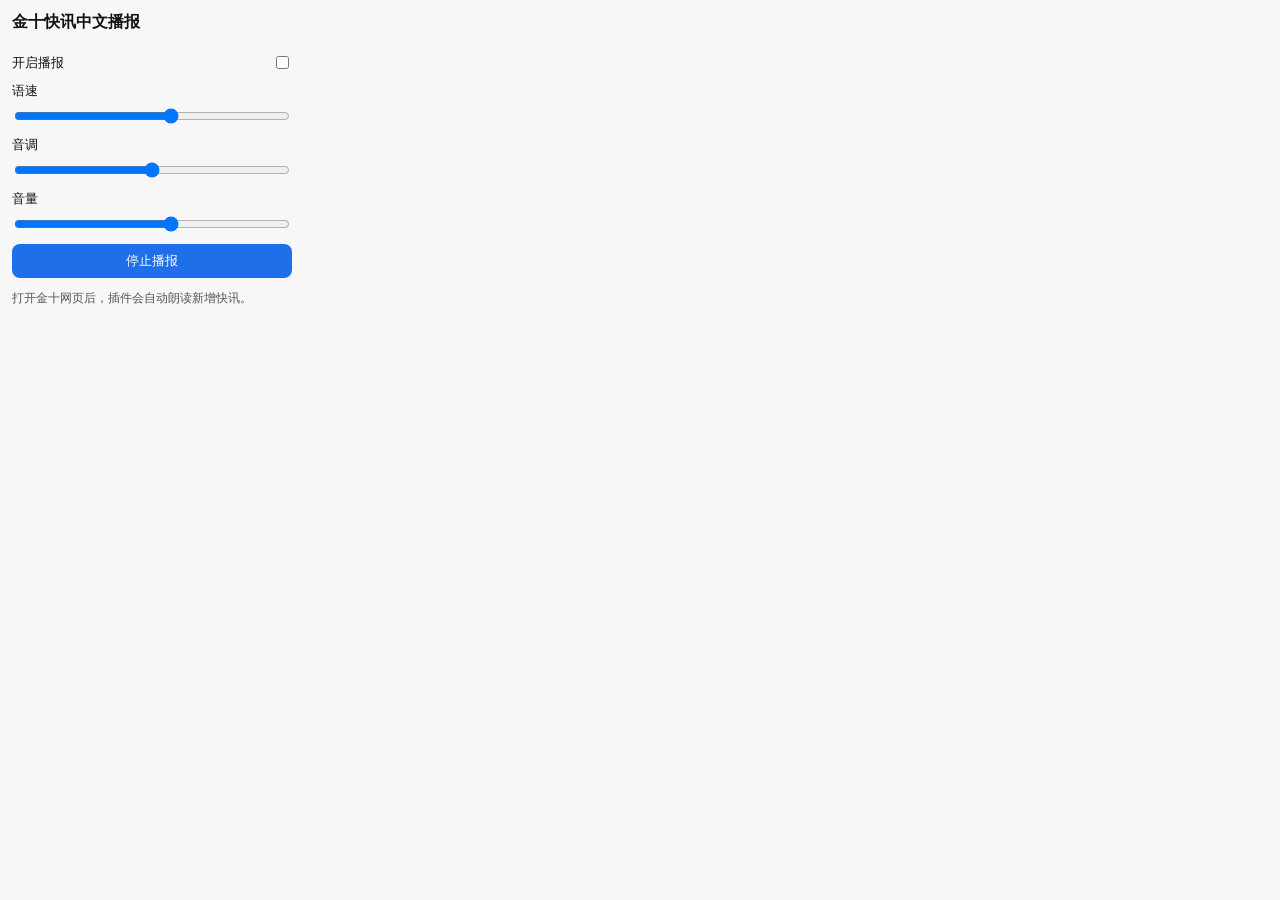
==== popup.html @ c38550c7 "fix: only read newly added is-important Jin10 flashes" ====
<!doctype html>
<html lang="zh-CN">
  <head>
    <meta charset="UTF-8" />
    <meta name="viewport" content="width=device-width, initial-scale=1.0" />
    <title>金十快讯中文播报</title>
    <link rel="stylesheet" href="popup.css" />
  </head>
  <body>
    <main>
      <h1>金十快讯中文播报</h1>

      <label class="row">
        <span>开启播报</span>
        <input id="enabled" type="checkbox" />
      </label>

      <label>
        <span>语速</span>
        <input id="rate" type="range" min="0.7" max="1.4" step="0.1" />
      </label>

      <label>
        <span>音调</span>
        <input id="pitch" type="range" min="0.7" max="1.3" step="0.1" />
      </label>

      <label>
        <span>音量</span>
        <input id="volume" type="range" min="0.3" max="1" step="0.1" />
      </label>

      <button id="stop" type="button">停止播报</button>
      <p id="tips">打开金十网页后，插件会自动朗读新增快讯。</p>
    </main>

    <script src="popup.js"></script>
  </body>
</html>
---- popup.css ----
body {
  font-family: -apple-system, BlinkMacSystemFont, "Segoe UI", sans-serif;
  margin: 0;
  padding: 12px;
  width: 280px;
  background: #f7f7f8;
  color: #111;
}

h1 {
  font-size: 16px;
  margin: 0 0 10px;
}

main {
  display: grid;
  gap: 10px;
}

label {
  display: grid;
  gap: 6px;
  font-size: 13px;
}

.row {
  display: flex;
  justify-content: space-between;
  align-items: center;
}

button {
  border: 0;
  border-radius: 8px;
  padding: 8px 10px;
  cursor: pointer;
  background: #1f6feb;
  color: white;
}

#tips {
  margin: 2px 0 0;
  font-size: 12px;
  color: #555;
}
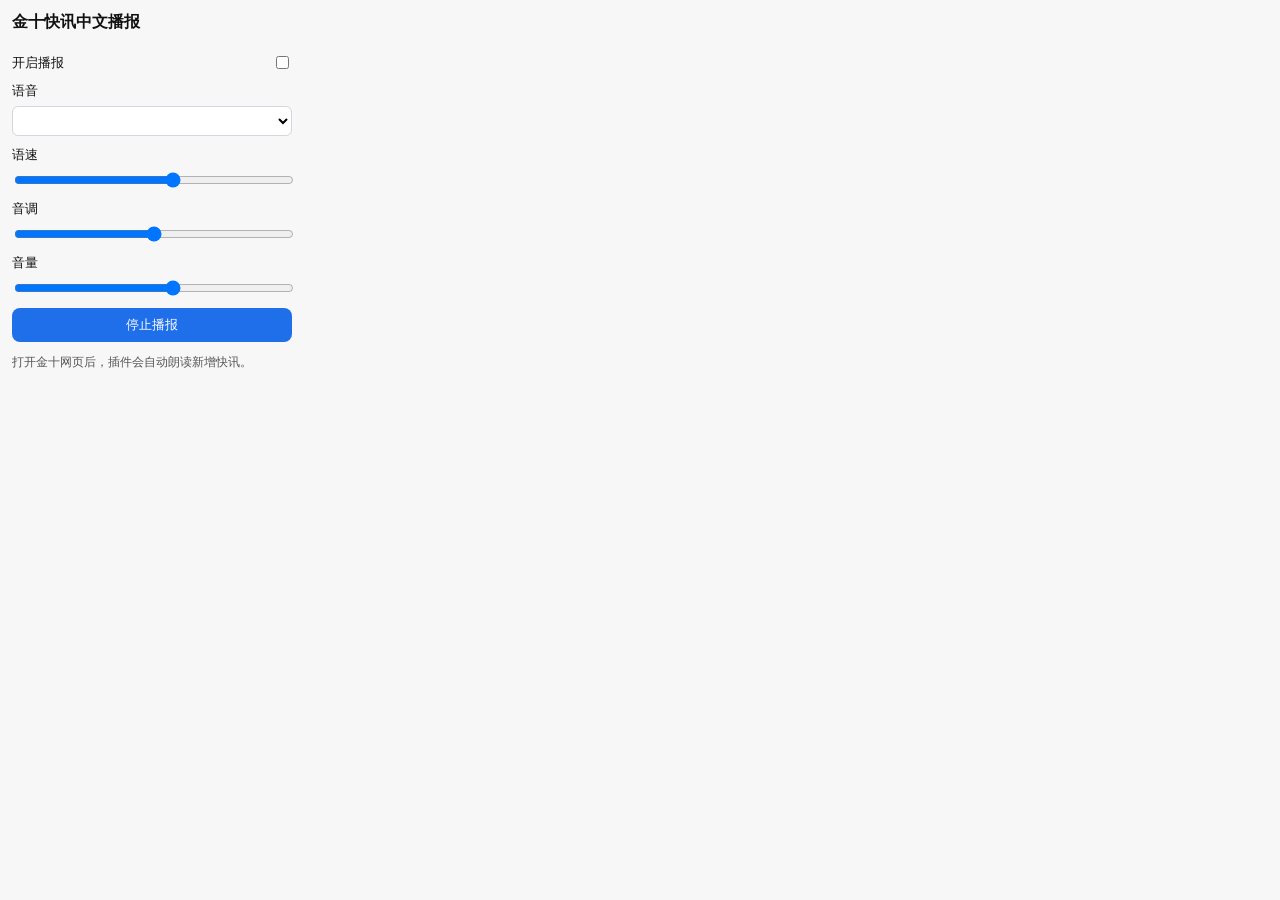
==== commit e134c903: "feat: add selectable Chinese voice option in popup" ====
--- a/popup.html
+++ b/popup.html
@@ -13,6 +13,11 @@
       <label class="row">
         <span>开启播报</span>
         <input id="enabled" type="checkbox" />
+      </label>
+
+      <label>
+        <span>语音</span>
+        <select id="voice"></select>
       </label>
 
       <label>
--- a/popup.css
+++ b/popup.css
@@ -29,6 +29,18 @@
   align-items: center;
 }
 
+input[type="range"],
+select {
+  width: 100%;
+}
+
+select {
+  border: 1px solid #d0d7de;
+  border-radius: 6px;
+  height: 30px;
+  background: white;
+}
+
 button {
   border: 0;
   border-radius: 8px;
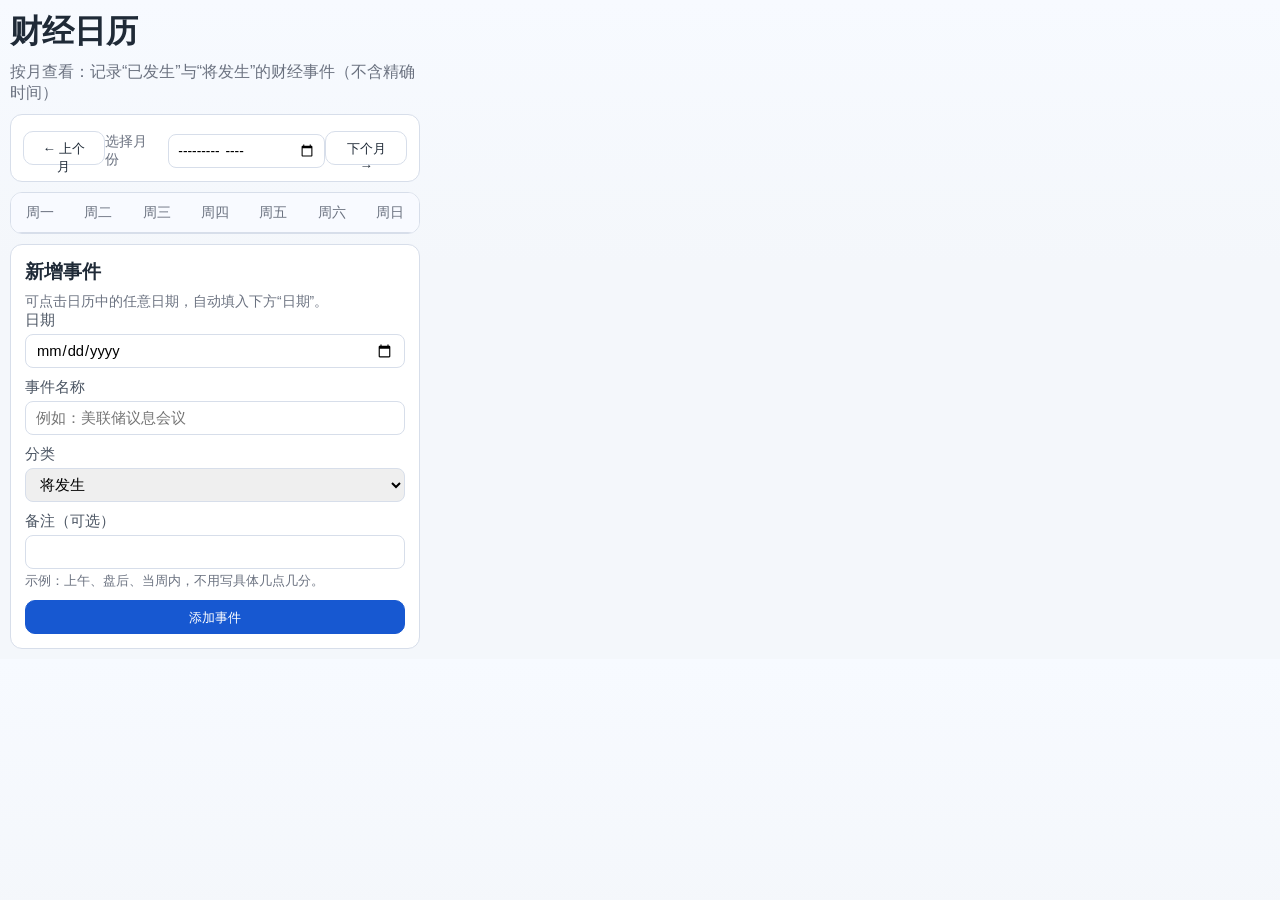
==== commit 50144874: "feat: convert calendar page into browser extension popup" ====
--- a/popup.html
+++ b/popup.html
@@ -3,42 +3,72 @@
   <head>
     <meta charset="UTF-8" />
     <meta name="viewport" content="width=device-width, initial-scale=1.0" />
-    <title>金十快讯中文播报</title>
-    <link rel="stylesheet" href="popup.css" />
+    <title>财经日历（月视图）</title>
+    <link rel="stylesheet" href="styles.css" />
   </head>
-  <body>
-    <main>
-      <h1>金十快讯中文播报</h1>
+  <body class="extension-popup">
+    <main class="app">
+      <header class="app-header">
+        <h1>财经日历</h1>
+        <p>按月查看：记录“已发生”与“将发生”的财经事件（不含精确时间）</p>
+      </header>
 
-      <label class="row">
-        <span>开启播报</span>
-        <input id="enabled" type="checkbox" />
-      </label>
+      <section class="toolbar" aria-label="日历工具栏">
+        <button id="prevMonth" class="btn" type="button">← 上个月</button>
+        <div class="month-controls">
+          <h2 id="monthLabel" class="month-label"></h2>
+          <label class="month-picker-label" for="monthPicker">
+            选择月份
+            <input id="monthPicker" class="month-picker" type="month" />
+          </label>
+        </div>
+        <button id="nextMonth" class="btn" type="button">下个月 →</button>
+      </section>
 
-      <label>
-        <span>语音</span>
-        <select id="voice"></select>
-      </label>
+      <section class="calendar-wrapper">
+        <div class="weekdays" aria-hidden="true">
+          <span>周一</span><span>周二</span><span>周三</span><span>周四</span><span>周五</span><span>周六</span><span>周日</span>
+        </div>
+        <div id="calendarGrid" class="calendar-grid" role="grid" aria-label="财经月历"></div>
+      </section>
 
-      <label>
-        <span>语速</span>
-        <input id="rate" type="range" min="0.7" max="1.4" step="0.1" />
-      </label>
-
-      <label>
-        <span>音调</span>
-        <input id="pitch" type="range" min="0.7" max="1.3" step="0.1" />
-      </label>
-
-      <label>
-        <span>音量</span>
-        <input id="volume" type="range" min="0.3" max="1" step="0.1" />
-      </label>
-
-      <button id="stop" type="button">停止播报</button>
-      <p id="tips">打开金十网页后，插件会自动朗读新增快讯。</p>
+      <section class="panel">
+        <h3>新增事件</h3>
+        <p id="formHint" class="form-hint">可点击日历中的任意日期，自动填入下方“日期”。</p>
+        <form id="eventForm" class="event-form">
+          <label>
+            日期
+            <input id="eventDate" type="date" required />
+          </label>
+          <label>
+            事件名称
+            <input id="eventTitle" type="text" maxlength="50" placeholder="例如：美联储议息会议" required />
+          </label>
+          <label>
+            分类
+            <select id="eventType">
+              <option value="upcoming">将发生</option>
+              <option value="past">已发生</option>
+            </select>
+          </label>
+          <label>
+            备注（可选）
+            <input id="eventNote" type="text" maxlength="120" />
+            <small class="field-hint">示例：上午、盘后、当周内，不用写具体几点几分。</small>
+          </label>
+          <button class="btn primary" type="submit">添加事件</button>
+        </form>
+      </section>
     </main>
 
-    <script src="popup.js"></script>
+    <template id="eventTagTemplate">
+      <li class="event-tag">
+        <span class="dot"></span>
+        <span class="text"></span>
+        <button class="delete-btn" type="button" aria-label="删除事件" title="删除事件">×</button>
+      </li>
+    </template>
+
+    <script src="script.js"></script>
   </body>
 </html>
--- a/styles.css
+++ b/styles.css
@@ -0,0 +1,308 @@
+:root {
+  --bg: #f4f7fb;
+  --card: #ffffff;
+  --text: #1f2a37;
+  --muted: #6b7280;
+  --line: #d7deea;
+  --primary: #1758d1;
+  --primary-weak: #e7efff;
+  --past: #8b5cf6;
+  --upcoming: #059669;
+}
+
+* {
+  box-sizing: border-box;
+}
+
+body {
+  margin: 0;
+  min-height: 100vh;
+  font-family: "PingFang SC", "Microsoft YaHei", sans-serif;
+  color: var(--text);
+  background: linear-gradient(180deg, #f7faff 0%, var(--bg) 40%);
+}
+
+
+body.extension-popup {
+  min-height: auto;
+  width: 430px;
+  max-width: 100vw;
+}
+
+body.extension-popup .app {
+  width: 100%;
+  margin: 0;
+  padding: 10px;
+  gap: 10px;
+}
+
+body.extension-popup .day-cell {
+  min-height: 92px;
+  padding: 6px;
+}
+
+body.extension-popup .event-tag {
+  font-size: 0.7rem;
+}
+
+body.extension-popup .btn,
+body.extension-popup input,
+body.extension-popup select {
+  height: 34px;
+}
+
+.app {
+  width: min(1080px, 95vw);
+  margin: 24px auto;
+  display: grid;
+  gap: 16px;
+}
+
+.app-header h1 {
+  margin: 0;
+}
+
+.app-header p {
+  margin: 8px 0 0;
+  color: var(--muted);
+}
+
+.toolbar {
+  display: flex;
+  align-items: center;
+  justify-content: space-between;
+  background: var(--card);
+  border: 1px solid var(--line);
+  border-radius: 12px;
+  padding: 12px;
+}
+
+.month-label {
+  margin: 0;
+  font-size: 1.2rem;
+}
+
+.month-controls {
+  display: grid;
+  gap: 6px;
+  justify-items: center;
+}
+
+.month-picker-label {
+  display: inline-flex;
+  align-items: center;
+  gap: 8px;
+  font-size: 0.86rem;
+  color: var(--muted);
+}
+
+.month-picker {
+  height: 32px;
+  border-radius: 8px;
+  border: 1px solid var(--line);
+  padding: 0 8px;
+  background: #fff;
+}
+
+.btn {
+  border: 1px solid var(--line);
+  background: #fff;
+  color: var(--text);
+  border-radius: 10px;
+  padding: 8px 12px;
+  cursor: pointer;
+}
+
+.btn:hover {
+  border-color: var(--primary);
+}
+
+.btn.primary {
+  background: var(--primary);
+  color: #fff;
+  border-color: var(--primary);
+}
+
+.calendar-wrapper {
+  background: var(--card);
+  border: 1px solid var(--line);
+  border-radius: 12px;
+  overflow: hidden;
+}
+
+.weekdays,
+.calendar-grid {
+  display: grid;
+  grid-template-columns: repeat(7, minmax(0, 1fr));
+}
+
+.weekdays span {
+  text-align: center;
+  padding: 10px;
+  color: var(--muted);
+  font-size: 0.9rem;
+  background: #f8faff;
+  border-bottom: 1px solid var(--line);
+}
+
+.calendar-grid {
+  gap: 1px;
+  background: var(--line);
+}
+
+.day-cell {
+  min-height: 132px;
+  padding: 10px;
+  background: #fff;
+  display: flex;
+  flex-direction: column;
+  gap: 8px;
+  cursor: pointer;
+}
+
+.day-cell.muted {
+  background: #fbfcff;
+  color: #9aa4b2;
+}
+
+.day-cell.today {
+  outline: 2px solid var(--primary);
+  outline-offset: -2px;
+}
+
+.day-cell.selected {
+  box-shadow: inset 0 0 0 2px #0ea5e9;
+  background: #f3fbff;
+}
+
+.date-num {
+  font-weight: 700;
+}
+
+.event-list {
+  margin: 0;
+  padding: 0;
+  list-style: none;
+  display: grid;
+  gap: 4px;
+}
+
+.event-tag {
+  font-size: 0.78rem;
+  display: flex;
+  align-items: flex-start;
+  gap: 6px;
+  line-height: 1.25;
+  color: #354052;
+}
+
+.dot {
+  width: 8px;
+  height: 8px;
+  border-radius: 999px;
+  margin-top: 3px;
+  flex: 0 0 auto;
+}
+
+.event-tag[data-type="past"] .dot {
+  background: var(--past);
+}
+
+.event-tag[data-type="upcoming"] .dot {
+  background: var(--upcoming);
+}
+
+
+.delete-btn {
+  margin-left: auto;
+  width: 18px;
+  height: 18px;
+  border: 1px solid #d1d9e6;
+  border-radius: 999px;
+  background: #fff;
+  color: #6b7280;
+  cursor: pointer;
+  font-size: 12px;
+  line-height: 1;
+  padding: 0;
+}
+
+.delete-btn:hover {
+  color: #b91c1c;
+  border-color: #f2b4b4;
+  background: #fff5f5;
+}
+.panel {
+  background: var(--card);
+  border: 1px solid var(--line);
+  border-radius: 12px;
+  padding: 14px;
+}
+
+.panel h3 {
+  margin: 0;
+}
+
+.form-hint {
+  margin: 8px 0 0;
+  color: var(--muted);
+  font-size: 0.86rem;
+}
+
+.event-form {
+  display: grid;
+  gap: 10px;
+}
+
+label {
+  display: grid;
+  gap: 4px;
+  color: #4b5563;
+  font-size: 0.92rem;
+}
+
+.field-hint {
+  color: var(--muted);
+  font-size: 0.8rem;
+  line-height: 1.3;
+}
+
+input,
+select {
+  height: 38px;
+  border-radius: 8px;
+  border: 1px solid var(--line);
+  padding: 0 10px;
+  font: inherit;
+}
+
+@media (max-width: 880px) {
+  .day-cell {
+    min-height: 120px;
+  }
+}
+
+@media (max-width: 640px) {
+  .toolbar {
+    gap: 8px;
+    flex-wrap: wrap;
+  }
+
+  .month-controls {
+    order: -1;
+    width: 100%;
+  }
+
+  .btn {
+    padding: 6px 10px;
+  }
+
+  .day-cell {
+    min-height: 100px;
+    padding: 6px;
+  }
+
+  .event-tag {
+    font-size: 0.72rem;
+  }
+}
